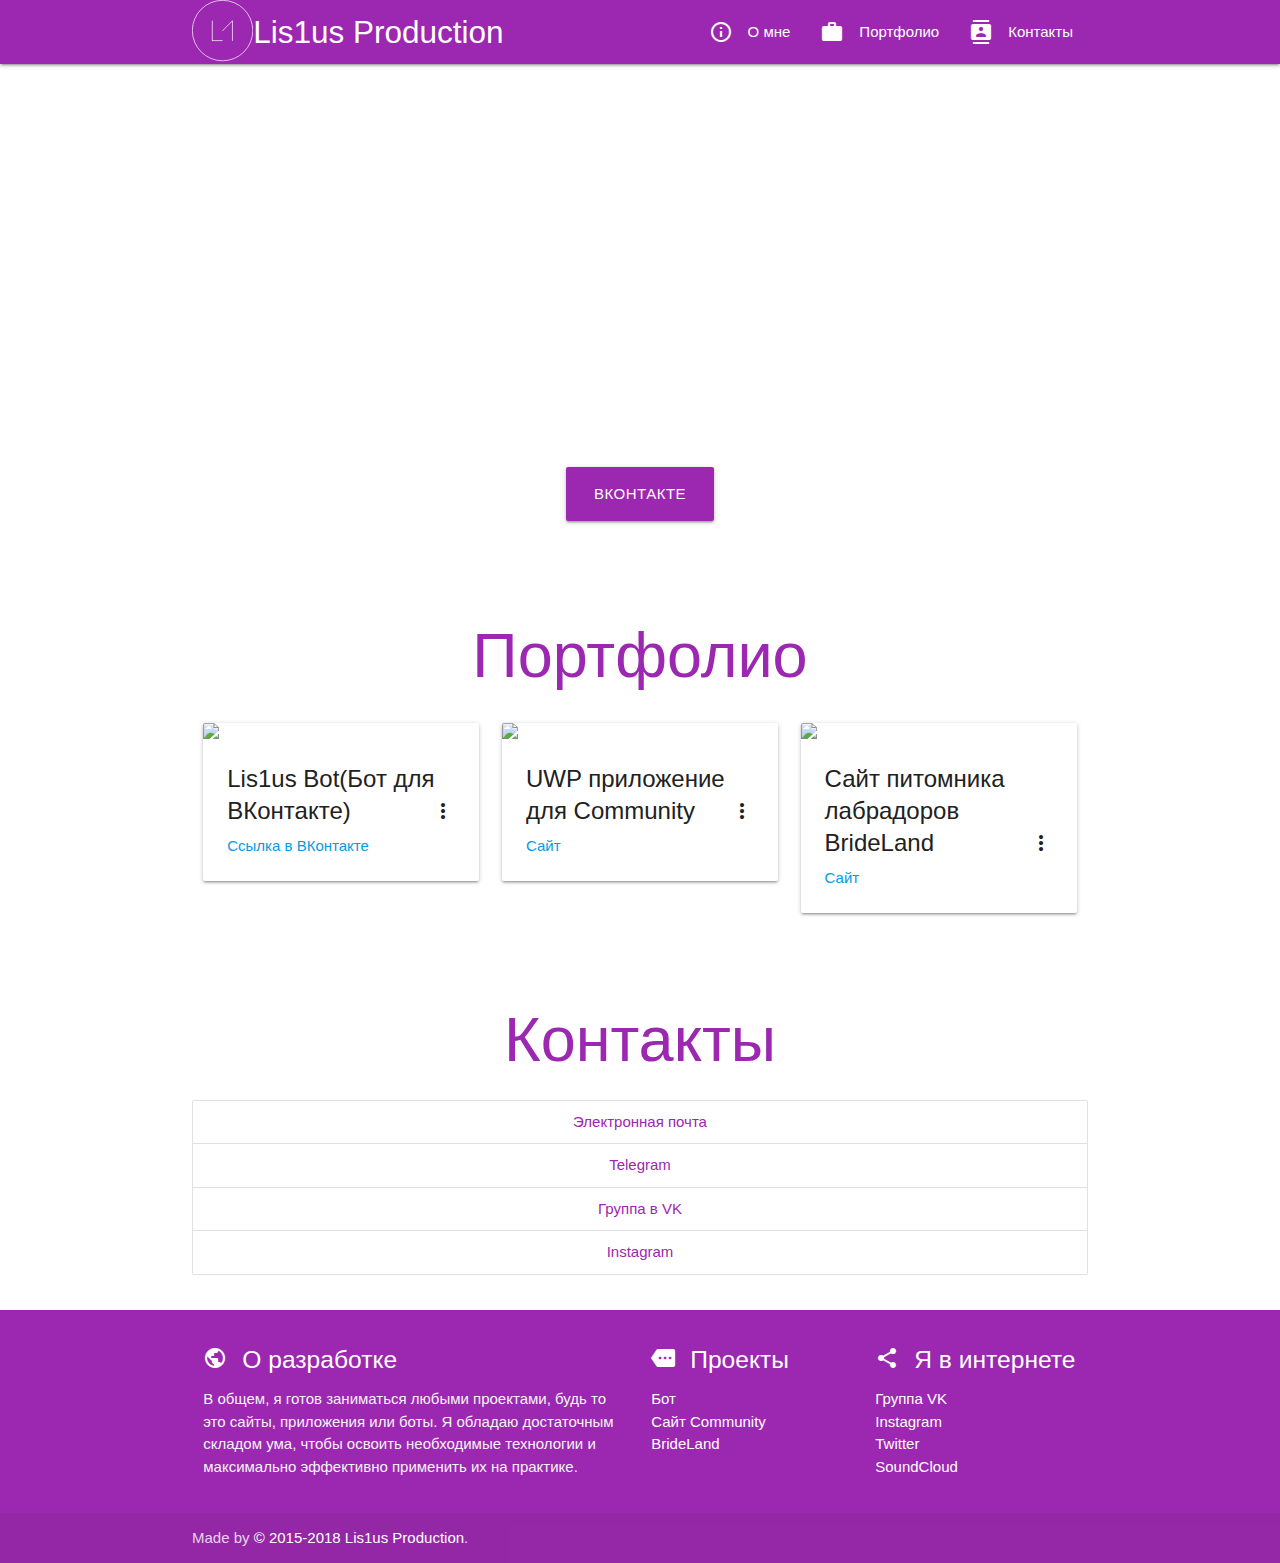
==== index.html @ af9f39aa "Update Metrika" ====
<!DOCTYPE html>
<html lang="ru">

<head>
  <meta http-equiv="Content-Type" content="text/html; charset=UTF-8" />
  <meta name="viewport" content="width=device-width, initial-scale=1, maximum-scale=1.0" />
  <meta http-equiv="X-UA-Compatible" content="IE=edge">
  <title>Lis1us Production</title>
  <!-- Favicons-->
  <link rel="apple-touch-icon" sizes="180x180" href="/images/favicon/apple-touch-icon.png">
  <link rel="icon" type="image/png" sizes="32x32" href="/images/favicon/favicon-32x32.png">
  <link rel="icon" type="image/png" sizes="16x16" href="/images/favicon/favicon-16x16.png">
  <link rel="manifest" href="/images/favicon/site.webmanifest">
  <link rel="mask-icon" href="/images/favicon/safari-pinned-tab.svg" color="#5bbad5">
  <meta name="msapplication-TileColor" content="#9f00a7">
  <!--  Android 5 Chrome Color-->
  <meta name="theme-color" content="#9c27b0">
  <!-- CSS  -->
  <link href="https://fonts.googleapis.com/icon?family=Material+Icons" rel="stylesheet">
  <link href="css/materialize.min.css" type="text/css" rel="stylesheet" media="screen,projection" />
  <link href="css/style.css" type="text/css" rel="stylesheet" media="screen,projection" />
  
</head>

<body>
  <nav class="purple">
    <div class="nav-wrapper container">
      <svg class="svglogo hide-on-med-and-down" xmlns="https://www.w3.org/2000/svg" height="74" viewBox="0 0 437 528.91">
        <defs>
          <style>
            .a {
              fill: none;
              stroke-width: 5px;
            }

            .a,
            .b {
              stroke: #ffffff;
              stroke-miterlimit: 10;
            }

            .b {
              font-size: 48px;
              fill: #ffffff;
              ;
              stroke-width: 0.25px;
              font-family: SegoeUI-Bold, Segoe UI;
              font-weight: 700;
            }

            .c {
              letter-spacing: 0em;
            }
          </style>
        </defs>
        <title>Логотип</title>
        <circle class="a" cx="218.5" cy="218.5" r="216" />
        <line class="a" x1="145.11" y1="147.5" x2="145.11" y2="292.3" />
        <line class="a" x1="288.36" y1="149.33" x2="216.69" y2="221.61" />
        <line class="a" x1="289.11" y1="292.3" x2="289.11" y2="147.5" />
        <line class="a" x1="142.78" y1="290.17" x2="218.5" y2="290.17" />
      </svg>
      <svg class="svglogo brand-logo center hide-on-med-and-up" xmlns="https://www.w3.org/2000/svg" height="64" viewBox="0 0 437 528.91">
        <defs>
          <style>
            .a {
              fill: none;
              stroke-width: 5px;
            }

            .a,
            .b {
              stroke: #ffffff;
              stroke-miterlimit: 10;
            }

            .b {
              font-size: 48px;
              fill: #ffffff;
              ;
              stroke-width: 0.25px;
              font-family: SegoeUI-Bold, Segoe UI;
              font-weight: 700;
            }

            .c {
              letter-spacing: 0em;
            }
          </style>
        </defs>
        <title>Логотип</title>
        <circle class="a" cx="218.5" cy="218.5" r="216" />
        <line class="a" x1="145.11" y1="147.5" x2="145.11" y2="292.3" />
        <line class="a" x1="288.36" y1="149.33" x2="216.69" y2="221.61" />
        <line class="a" x1="289.11" y1="292.3" x2="289.11" y2="147.5" />
        <line class="a" x1="142.78" y1="290.17" x2="218.5" y2="290.17" />
      </svg>
      <ul class="sidenav" id="slide-out">
        <li class="waves-effect">
          <a href="#about"><i class="material-icons left">info_outline</i>О мне</a>
        </li>
        <li class="waves-effect">
          <a href="#portfolio"><i class="material-icons left">work</i>Портфолио</a>
        </li>
        <li class="waves-effect">
          <a href="#contacts"><i class="material-icons left">contacts</i>Контакты</a>
        </li>
      </ul>
      <a href="#" data-target="slide-out" class="sidenav-trigger">
        <i class="material-icons">menu</i>
      </a>
      <a href="#" class="brand-logo hide-on-small-only">Lis1us Production</a>
      <ul id="nav-mobile" class="right hide-on-med-and-down">
        <li class="waves-effect">
          <a href="#about"><i class="material-icons left">info_outline</i>О мне</a>
        </li>
        <li class="waves-effect">
          <a href="#portfolio"><i class="material-icons left">work</i>Портфолио</a>
        </li>
        <li class="waves-effect">
          <a href="#contacts"><i class="material-icons left">contacts</i>Контакты</a>
        </li>
      </ul>
    </div>
  </nav>
  <main>
    <div class="parallax-container">
      <div class="parallax">
        <img src="images/code.png">
      </div>
      <div class="section no-pad-bot scrollspy" id="about">
        <div class="container white-text">
          <h1 class="header center flow-text">Добро пожаловать!</h1>
          <div class="row center">
            <h5 class="header col s12 flow-text light">Здравствуйте, меня зовут Дмитрий Суханов. Я увлекаюсь программированием с 2013 года.</h5>
            <h5 class="header col s12 flow-text light">За это время я успел выучить PHP, Python и C#. Во всех проектах я использую систему контроля версий Git. В моём
              портфолио не так уж много проектов, но это только начало.</h4>
              <h5 class="header col s12 flow-text light">Мои знания позволяют мне делать красивые и эффективные сайты, ботов и приложения для Windows(UWP и WPF).</h3>
          </div>
          <div class="row center">
            <a href="https://vk.me/lis1us" id="download-button" class="btn-large waves-effect waves-light purple">ВКонтакте</a>
          </div>
        </div>
      </div>
    </div>
    <div class="section no-pad-bot scrollspy" id="portfolio">
      <div class="container">
        <h1 class="header center purple-text">Портфолио</h1>
        <div class="row">
          <div class="col s12 l4">
            <div class="card hoverable">
              <div class="card-image waves-effect waves-block waves-light">
                <img class="activator" src="images/code.png">
              </div>
              <div class="card-content">
                <span class="card-title activator grey-text text-darken-4">Lis1us Bot(Бот для ВКонтакте)
                  <i class="material-icons right">more_vert</i>
                </span>
                <p>
                  <a href="https://vk.com/lis1usbot">Ссылка в ВКонтакте</a>
                </p>
              </div>
              <div class="card-reveal">
                <span class="card-title grey-text text-darken-4">Lis1us Bot(Бот для ВКонтакте)
                  <i class="material-icons right">close</i>
                </span>
                <p>Бот для ВКонтакте, написанный на языке Python3.</p>
              </div>
            </div>
          </div>
          <div class="col s12 l4">
            <div class="card hoverable">
              <div class="card-image waves-effect waves-block waves-light">
                <img class="activator" src="images/code.png">
              </div>
              <div class="card-content">
                <span class="card-title activator grey-text text-darken-4">UWP приложение для Community
                  <i class="material-icons right">more_vert</i>
                </span>
                <p>
                  <a href="https://thecommunity.ru">Сайт</a>
                </p>
              </div>
              <div class="card-reveal">
                <span class="card-title grey-text text-darken-4">UWP приложение для Community
                  <i class="material-icons right">close</i>
                </span>
                <p>UWP приложение, написанное для универсальной платформы Windows на языке C#</p>
              </div>
            </div>
          </div>
          <div class="col s12 l4">
            <div class="card hoverable">
              <div class="card-image waves-effect waves-block waves-light">
                <img class="activator" src="images/code.png">
              </div>
              <div class="card-content">
                <span class="card-title activator grey-text text-darken-4">Сайт питомника лабрадоров BrideLand
                  <i class="material-icons right">more_vert</i>
                </span>
                <p>
                  <a href="https://brideland.tk">Сайт</a>
                </p>
              </div>
              <div class="card-reveal">
                <span class="card-title grey-text text-darken-4">Сайт питомника лабрадоров BrideLand
                  <i class="material-icons right">close</i>
                </span>
                <p>Сайт для питомника собак написанный с использование PHP и фреймворка MaterializeCSS.</p>
              </div>
            </div>
          </div>
        </div>
      </div>
    </div>
    <div class="section no-pad-bot scrollspy" id="contacts">
      <div class="container">
        <h1 class="header center purple-text">Контакты</h1>
        <div class="row">
          <div class="collection center-align">
            <a href="mailto:lis1usprod@outlook.com" class="collection-item purple-text waves-effect waves-light">Электронная почта</a>
            <a href="https://t-do.ru/lis1us" class="collection-item purple-text waves-effect waves-light">Telegram</a>
            <a href="https://vk.me/lis1usprod" class="collection-item purple-text waves-effect waves-light">Группа в VK</a>
            <a href="https://instagram.com/ins_lis1us" class="collection-item purple-text waves-effect waves-light">Instagram</a>
          </div>
        </div>
      </div>
    </div>
  </main>
  <footer class="page-footer purple">
    <div class="container">
      <div class="row">
        <div class="col l6 s12">
          <h5 class="white-text"><i class="material-icons left">public</i>О разработке</h5>
          <p class="grey-text text-lighten-4">В общем, я готов заниматься любыми проектами, будь то это сайты, приложения или боты. Я обладаю достаточным складом ума, чтобы освоить необходимые технологии
            и максимально эффективно применить их на практике.</p>
        </div>
        <div class="col l3 s12">
          <h5 class="white-text"><i class="material-icons left">more</i>Проекты</h5>
          <ul>
            <li>
              <a class="white-text" href="https://vk.me/lis1usbot">Бот</a>
            </li>
            <li>
              <a class="white-text" href="https://thecommunity.ru">Сайт Community</a>
            </li>
            <li>
              <a class="white-text" href="https://brideland.tk">BrideLand</a>
            </li>
          </ul>
        </div>
        <div class="col l3 s12">
          <h5 class="white-text"><i class="material-icons left">share</i>Я в интернете</h5>
          <ul>
            <li>
              <a class="white-text" href="https://vk.com/lis1usprod">Группа VK</a>
            </li>
            <li>
              <a class="white-text" href="https://instagram.com/ins_lis1us">Instagram</a>
            </li>
            <li>
              <a class="white-text" href="https://twitter.com/ins_lis1us">Twitter</a>
            </li>
            <li>
              <a class="white-text" href="https://soundcloud.com/lis1us">SoundCloud</a>
            </li>
          </ul>
        </div>
      </div>
    </div>
    <div class="footer-copyright">
      <div class="container">
        Made by
        <a class="white-text text-lighten-3" href="https://vk.com/lis1usprod">© 2015-2018 Lis1us Production</a>.
      </div>
    </div>
  </footer>

  <!--  Scripts-->
  <script src="js/materialize.min.js"></script>
  <script src="js/init.js"></script>
  <script type="text/javascript" src="//vk.com/js/api/openapi.js?152"></script>
  <!-- VK Widget -->
  <div id="vk_community_messages"></div>
  <script type="text/javascript">
    VK.Widgets.CommunityMessages("vk_community_messages", 145945191, {
      expandTimeout: "120000",
      disableButtonTooltip: "1"
    });
  </script>
  <!-- Yandex.Metrika counter --> <script type="text/javascript" > (function (d, w, c) { (w[c] = w[c] || []).push(function() { try { w.yaCounter48237443 = new Ya.Metrika2({ id:48237443, clickmap:true, trackLinks:true, accurateTrackBounce:true, webvisor:true }); } catch(e) { } }); var n = d.getElementsByTagName("script")[0], s = d.createElement("script"), f = function () { n.parentNode.insertBefore(s, n); }; s.type = "text/javascript"; s.async = true; s.src = "https://mc.yandex.ru/metrika/tag.js"; if (w.opera == "[object Opera]") { d.addEventListener("DOMContentLoaded", f, false); } else { f(); } })(document, window, "yandex_metrika_callbacks2"); </script> <noscript><div><img src="https://mc.yandex.ru/watch/48237443" style="position:absolute; left:-9999px;" alt="" /></div></noscript> <!-- /Yandex.Metrika counter -->
  <script type="application/ld+json">
    {
      "@context": "https://schema.org",
      "@type": "Organization",
      "url": "https://lis1us.github.io",
      "name": "Lis1us Prod.",
      "contactPoint": {
        "@type": "ContactPoint",
        "telephone": "+7-930-710-2600",
        "email": "lis1usprod@outlook.com",
        "contactType": "Дмитрий Суханов"
      }
    }
    </script>
</body>

</html>
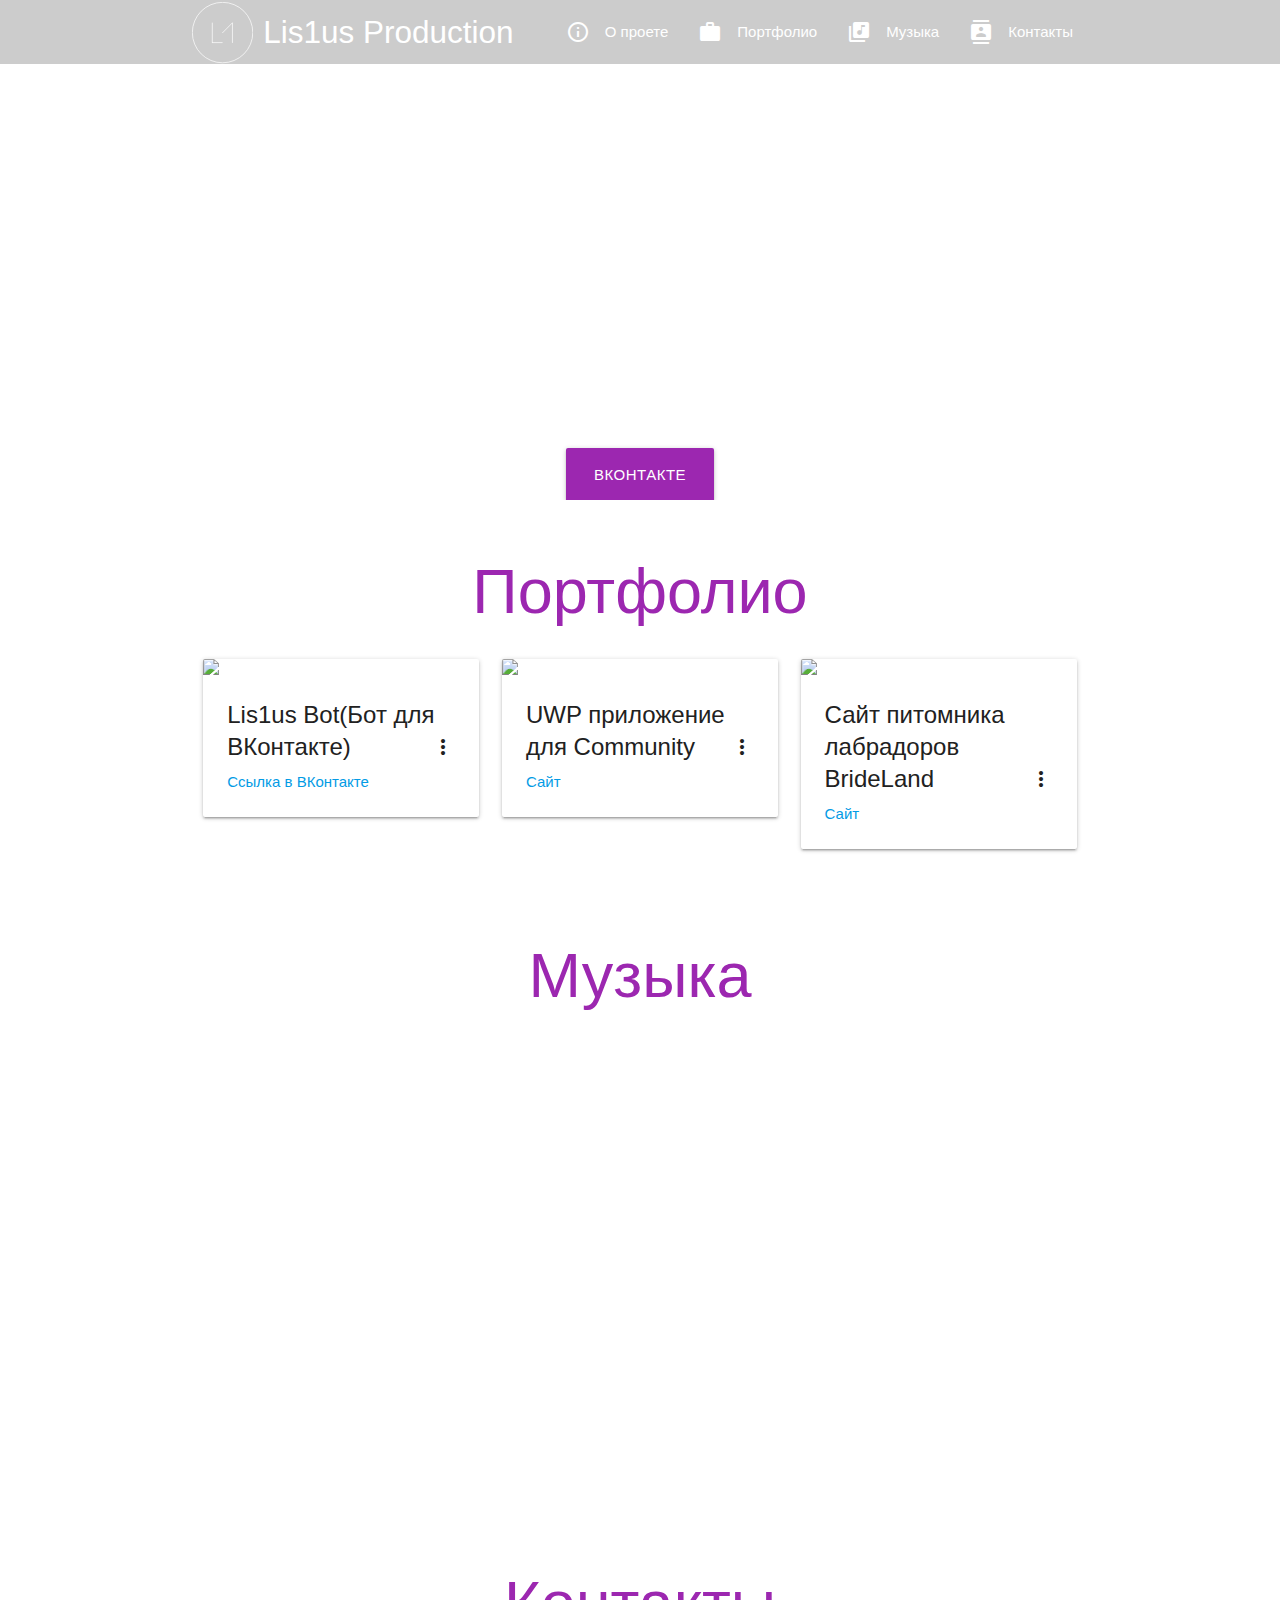
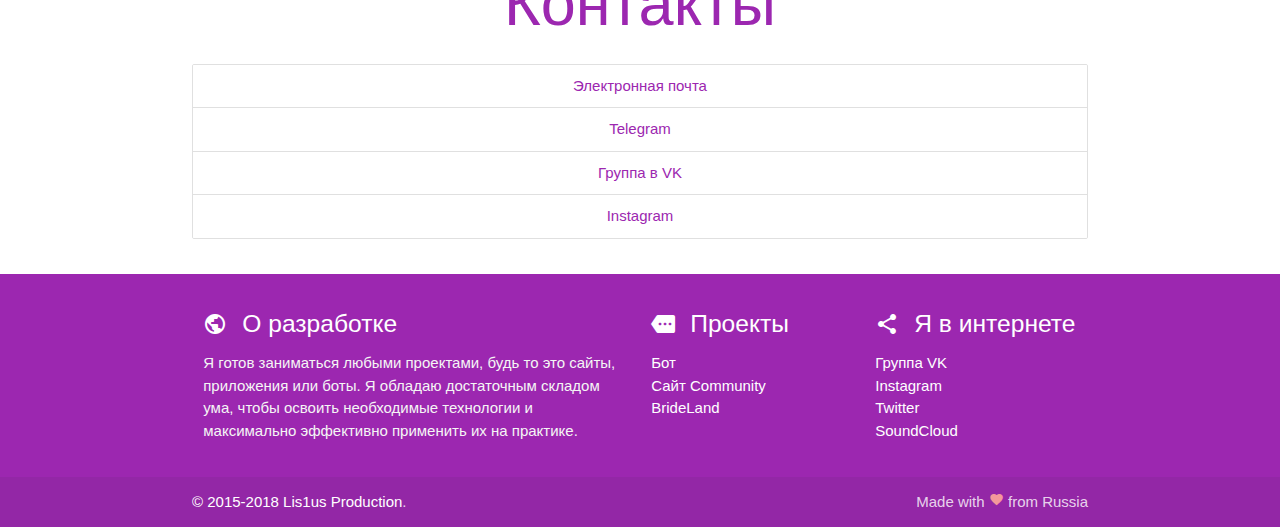
==== commit a69135ba: "Grammar fix" ====
--- a/index.html
+++ b/index.html
@@ -23,7 +23,7 @@
 </head>
 
 <body>
-  <nav class="purple">
+  <nav>
     <div class="nav-wrapper container">
       <svg class="svglogo hide-on-med-and-down" xmlns="https://www.w3.org/2000/svg" height="74" viewBox="0 0 437 528.91">
         <defs>
@@ -97,10 +97,13 @@
       </svg>
       <ul class="sidenav" id="slide-out">
         <li class="waves-effect">
-          <a href="#about"><i class="material-icons left">info_outline</i>О мне</a>
+          <a href="#about"><i class="material-icons left">info_outline</i>О проекте</a>
         </li>
         <li class="waves-effect">
           <a href="#portfolio"><i class="material-icons left">work</i>Портфолио</a>
+        </li>
+        <li class="waves-effect">
+          <a href="#music"><i class="material-icons left">library_music</i>Музыка</a>
         </li>
         <li class="waves-effect">
           <a href="#contacts"><i class="material-icons left">contacts</i>Контакты</a>
@@ -112,10 +115,13 @@
       <a href="#" class="brand-logo hide-on-small-only">Lis1us Production</a>
       <ul id="nav-mobile" class="right hide-on-med-and-down">
         <li class="waves-effect">
-          <a href="#about"><i class="material-icons left">info_outline</i>О мне</a>
+          <a href="#about"><i class="material-icons left">info_outline</i>О проете</a>
         </li>
         <li class="waves-effect">
           <a href="#portfolio"><i class="material-icons left">work</i>Портфолио</a>
+        </li>
+        <li class="waves-effect">
+          <a href="#music"><i class="material-icons left">library_music</i>Музыка</a>
         </li>
         <li class="waves-effect">
           <a href="#contacts"><i class="material-icons left">contacts</i>Контакты</a>
@@ -132,8 +138,8 @@
         <div class="container white-text">
           <h1 class="header center flow-text">Добро пожаловать!</h1>
           <div class="row center">
-            <h5 class="header col s12 flow-text light">Здравствуйте, меня зовут Дмитрий Суханов. Я увлекаюсь программированием с 2013 года.</h5>
-            <h5 class="header col s12 flow-text light">За это время я успел выучить PHP, Python и C#. Во всех проектах я использую систему контроля версий Git. В моём
+            <h5 class="header col s12 flow-text light">Здравствуйте, меня зовут Дмитрий Суханов. Я являюсь основателем Lis1us Production.</h5>
+            <h5 class="header col s12 flow-text light">Я увлекаюсь программированием с 2013 года. За это время я успел выучить PHP, Python и C#. Во всех проектах я использую систему контроля версий Git. В моём
               портфолио не так уж много проектов, но это только начало.</h4>
               <h5 class="header col s12 flow-text light">Мои знания позволяют мне делать красивые и эффективные сайты, ботов и приложения для Windows(UWP и WPF).</h3>
           </div>
@@ -213,13 +219,21 @@
         </div>
       </div>
     </div>
+    <div class="section no-pad-bot scrollspy" id="music">
+      <div class="container">
+        <h1 class="header center purple-text">Музыка</h1>
+        <div class="row">
+            <iframe width="100%" height="450" scrolling="no" frameborder="no" allow="autoplay" src="https://w.soundcloud.com/player/?url=https%3A//api.soundcloud.com/users/293741352&color=%239c27b0&auto_play=false&hide_related=false&show_comments=true&show_user=true&show_reposts=false&show_teaser=true"></iframe>
+        </div>
+      </div>
+    </div>
     <div class="section no-pad-bot scrollspy" id="contacts">
       <div class="container">
         <h1 class="header center purple-text">Контакты</h1>
         <div class="row">
           <div class="collection center-align">
             <a href="mailto:lis1usprod@outlook.com" class="collection-item purple-text waves-effect waves-light">Электронная почта</a>
-            <a href="https://t-do.ru/lis1us" class="collection-item purple-text waves-effect waves-light">Telegram</a>
+            <a href="https://t-do.ru/ins_lis1us" class="collection-item purple-text waves-effect waves-light">Telegram</a>
             <a href="https://vk.me/lis1usprod" class="collection-item purple-text waves-effect waves-light">Группа в VK</a>
             <a href="https://instagram.com/ins_lis1us" class="collection-item purple-text waves-effect waves-light">Instagram</a>
           </div>
@@ -232,7 +246,7 @@
       <div class="row">
         <div class="col l6 s12">
           <h5 class="white-text"><i class="material-icons left">public</i>О разработке</h5>
-          <p class="grey-text text-lighten-4">В общем, я готов заниматься любыми проектами, будь то это сайты, приложения или боты. Я обладаю достаточным складом ума, чтобы освоить необходимые технологии
+          <p class="grey-text text-lighten-4">Я готов заниматься любыми проектами, будь то это сайты, приложения или боты. Я обладаю достаточным складом ума, чтобы освоить необходимые технологии
             и максимально эффективно применить их на практике.</p>
         </div>
         <div class="col l3 s12">
@@ -270,8 +284,8 @@
     </div>
     <div class="footer-copyright">
       <div class="container">
-        Made by
         <a class="white-text text-lighten-3" href="https://vk.com/lis1usprod">© 2015-2018 Lis1us Production</a>.
+        <span class="right">Made with <i class="materialize-red-text tiny text-lighten-3 material-icons">favorite</i> from Russia</span>
       </div>
     </div>
   </footer>
@@ -294,7 +308,7 @@
       "@context": "https://schema.org",
       "@type": "Organization",
       "url": "https://lis1us.github.io",
-      "name": "Lis1us Prod.",
+      "name": "Lis1us Production",
       "contactPoint": {
         "@type": "ContactPoint",
         "telephone": "+7-930-710-2600",
--- a/css/style.css
+++ b/css/style.css
@@ -0,0 +1,33 @@
+.icon-block {
+  padding: 0 15px;
+}
+
+.icon-block .material-icons {
+  font-size: inherit;
+}
+
+.logo {
+  padding-top: 18px;
+}
+
+nav .brand-logo {
+  margin-left: 10px;
+}
+nav {
+  box-shadow: none;
+  -moz-box-shadow: none;
+  position: absolute;
+  background: rgba(0, 0, 0, 0.2);
+}
+
+.svglogo {
+  margin-top: 1.5px;
+}
+
+#about{
+  margin-top: 18px;
+}
+  
+.page-footer i.left {
+  margin-top: 2px;
+}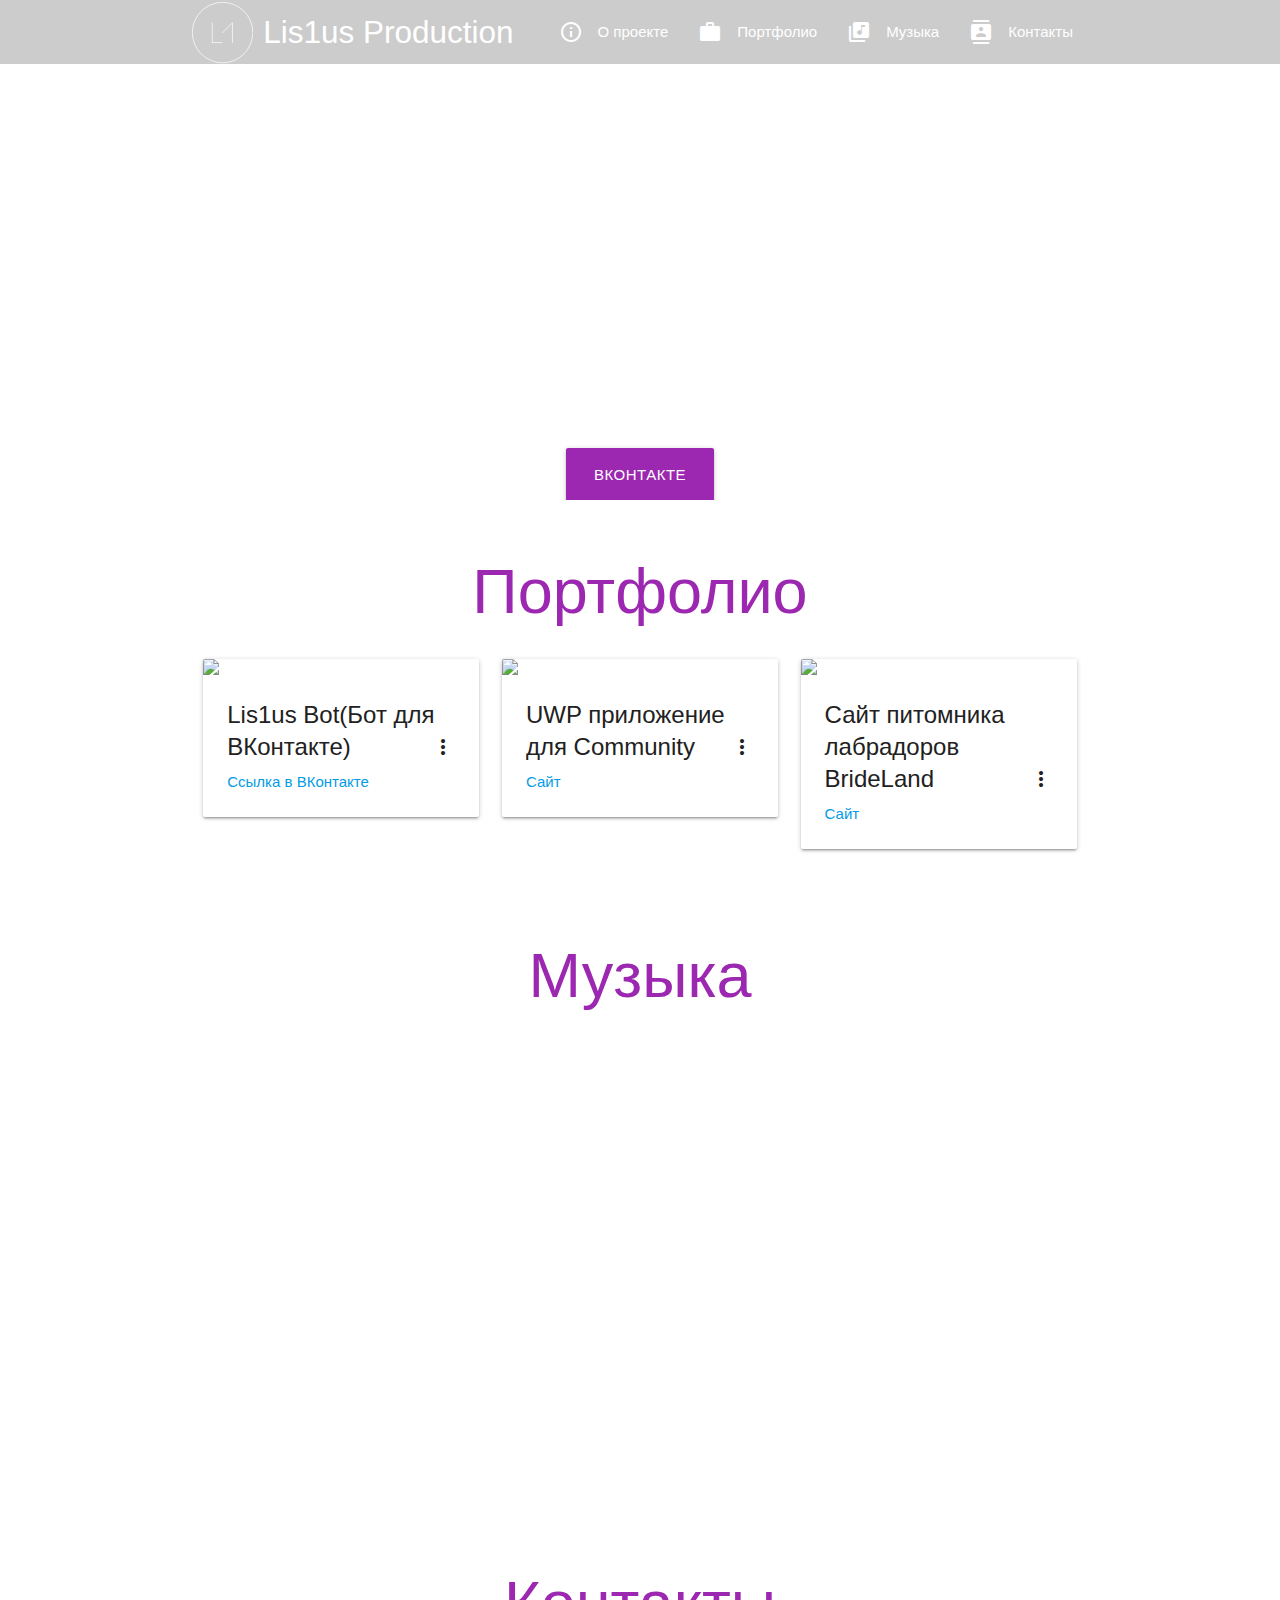
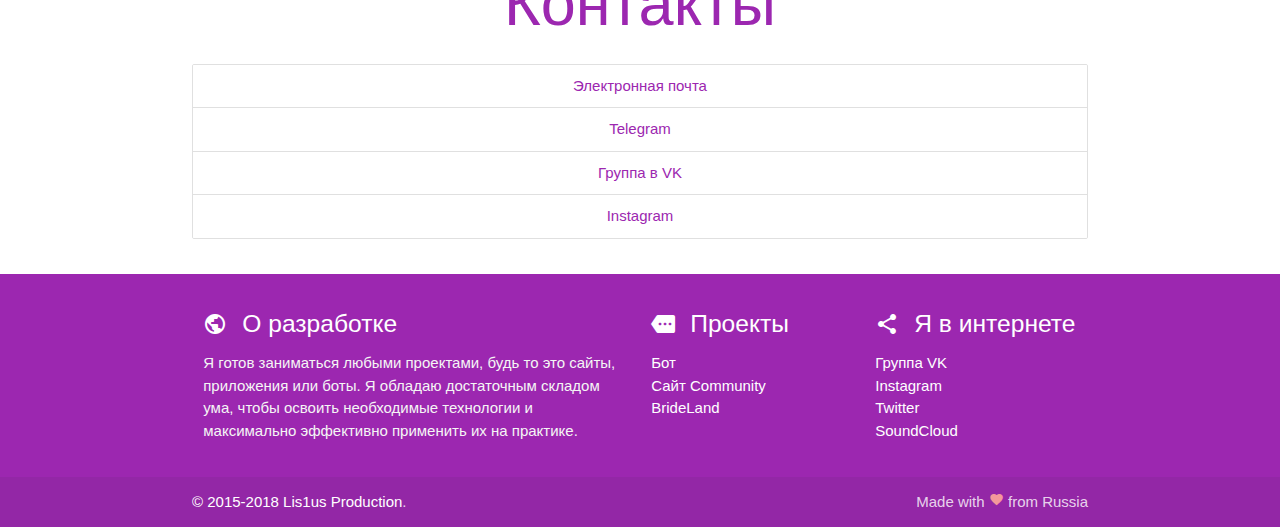
==== commit c9ca6936: "Update index.html" ====
--- a/index.html
+++ b/index.html
@@ -115,7 +115,7 @@
       <a href="#" class="brand-logo hide-on-small-only">Lis1us Production</a>
       <ul id="nav-mobile" class="right hide-on-med-and-down">
         <li class="waves-effect">
-          <a href="#about"><i class="material-icons left">info_outline</i>О проете</a>
+          <a href="#about"><i class="material-icons left">info_outline</i>О проекте</a>
         </li>
         <li class="waves-effect">
           <a href="#portfolio"><i class="material-icons left">work</i>Портфолио</a>
@@ -138,7 +138,7 @@
         <div class="container white-text">
           <h1 class="header center flow-text">Добро пожаловать!</h1>
           <div class="row center">
-            <h5 class="header col s12 flow-text light">Здравствуйте, меня зовут Дмитрий Суханов. Я являюсь основателем Lis1us Production.</h5>
+            <h5 class="header col s12 flow-text light">Здравствуйте, меня зовут Дмитрий Суханов. Я являюсь основателем L1 Prod.</h5>
             <h5 class="header col s12 flow-text light">Я увлекаюсь программированием с 2013 года. За это время я успел выучить PHP, Python и C#. Во всех проектах я использую систему контроля версий Git. В моём
               портфолио не так уж много проектов, но это только начало.</h4>
               <h5 class="header col s12 flow-text light">Мои знания позволяют мне делать красивые и эффективные сайты, ботов и приложения для Windows(UWP и WPF).</h3>
@@ -267,16 +267,16 @@
           <h5 class="white-text"><i class="material-icons left">share</i>Я в интернете</h5>
           <ul>
             <li>
-              <a class="white-text" href="https://vk.com/lis1usprod">Группа VK</a>
-            </li>
-            <li>
-              <a class="white-text" href="https://instagram.com/ins_lis1us">Instagram</a>
-            </li>
-            <li>
-              <a class="white-text" href="https://twitter.com/ins_lis1us">Twitter</a>
-            </li>
-            <li>
-              <a class="white-text" href="https://soundcloud.com/lis1us">SoundCloud</a>
+              <a class="white-text" href="https://vk.com/l1prod">Группа VK</a>
+            </li>
+            <li>
+              <a class="white-text" href="https://instagram.com/iamdarkls">Instagram</a>
+            </li>
+            <li>
+              <a class="white-text" href="https://twitter.com/iamdarkls">Twitter</a>
+            </li>
+            <li>
+              <a class="white-text" href="https://soundcloud.com/iamdarkls">SoundCloud</a>
             </li>
           </ul>
         </div>
@@ -307,8 +307,8 @@
     {
       "@context": "https://schema.org",
       "@type": "Organization",
-      "url": "https://lis1us.github.io",
-      "name": "Lis1us Production",
+      "url": "https://l1prod.github.io",
+      "name": "L1 Prod.",
       "contactPoint": {
         "@type": "ContactPoint",
         "telephone": "+7-930-710-2600",
@@ -319,4 +319,4 @@
     </script>
 </body>
 
-</html>+</html>
